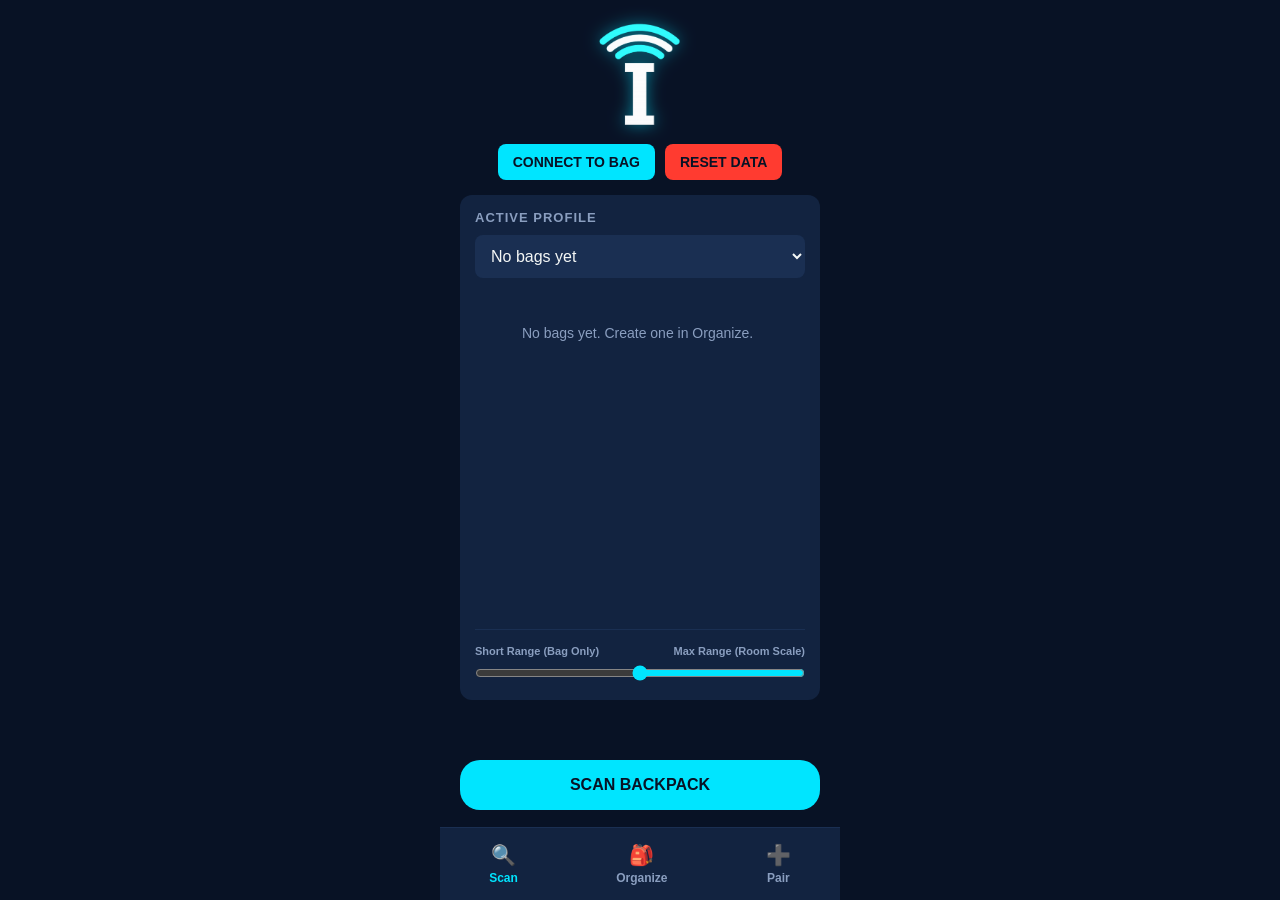
==== device/index.html @ e0ea5c0e "put to inventori.com/device" ====
<!DOCTYPE html>
<html lang="en">

<head>
    <meta charset="UTF-8">
    <meta name="viewport" content="width=device-width, initial-scale=1.0, user-scalable=no">
    <title>Inventori Smart Bag</title>
    <style>
        :root {
            --bg-color: #081225;
            --card-bg: #122340;
            --primary: #00E5FF;
            --text-main: #F4F7F6;
            --text-muted: #8A9EBF;
            --success: #34C759;
            --danger: #FF3B30;
            --surface: #1A2F52;
        }

        ::-webkit-scrollbar {
            width: 4px;
        }

        ::-webkit-scrollbar-track {
            background: transparent;
        }

        ::-webkit-scrollbar-thumb {
            background: rgba(0, 229, 255, 0.3);
            border-radius: 10px;
        }

        ::-webkit-scrollbar-thumb:hover {
            background: rgba(0, 229, 255, 0.8);
        }

        * {
            box-sizing: border-box;
            margin: 0;
            padding: 0;
            font-family: -apple-system, sans-serif;
            -webkit-tap-highlight-color: transparent;
        }

        body {
            background-color: var(--bg-color);
            color: var(--text-main);
            display: flex;
            flex-direction: column;
            align-items: center;
            height: 100vh;
            height: 100dvh;
            overflow: hidden;
        }

        .app-container {
            width: 100%;
            max-width: 400px;
            padding: 20px;
            height: calc(100vh - 70px);
            height: calc(100dvh - 70px);
            overflow: hidden;
            display: flex;
            flex-direction: column;
        }

        .view {
            display: none;
            flex-direction: column;
            gap: 20px;
            height: 100%;
            flex-grow: 1;
            overflow: hidden;
        }

        .view.active {
            display: flex;
        }

        .header {
            text-align: center;
            margin-bottom: 10px;
            flex-shrink: 0;
        }

        .section-title {
            font-size: 13px;
            text-transform: uppercase;
            letter-spacing: 1px;
            color: var(--text-muted);
            margin-bottom: 10px;
            font-weight: 700;
            flex-shrink: 0;
        }

        .card {
            background-color: var(--card-bg);
            border-radius: 12px;
            padding: 15px;
            display: flex;
            flex-direction: column;
        }

        .btn-primary {
            background-color: var(--primary);
            color: var(--bg-color);
            border: none;
            border-radius: 20px;
            padding: 16px;
            font-size: 16px;
            font-weight: 700;
            cursor: pointer;
            text-transform: uppercase;
            width: 100%;
            transition: 0.2s;
            flex-shrink: 0;
        }

        .btn-primary:active {
            transform: scale(0.97);
        }

        .btn-primary:disabled {
            opacity: 0.5;
            cursor: not-allowed;
        }

        select,
        input[type="text"] {
            width: 100%;
            padding: 12px;
            border-radius: 8px;
            border: none;
            background-color: var(--surface);
            color: var(--text-main);
            font-size: 16px;
            margin-bottom: 10px;
            outline: none;
            flex-shrink: 0;
        }

        /* ORGANIZE SPLIT-VIEW */
        .split-layout {
            display: flex;
            gap: 15px;
            height: 100%;
            align-items: stretch;
            overflow: hidden;
            padding-bottom: 10px;
        }

        .library-col {
            flex: 1;
            display: flex;
            flex-direction: column;
            border-right: 2px solid var(--surface);
            padding-right: 10px;
            overflow-y: auto;
            overflow-x: hidden;
        }

        .master-item {
            background-color: var(--surface);
            padding: 10px 12px;
            border-radius: 8px;
            margin-bottom: 8px;
            cursor: grab;
            font-size: 14px;
            font-weight: 600;
            border: 1px solid transparent;
            user-select: none;
            display: flex;
            justify-content: space-between;
            align-items: center;
            flex-shrink: 0;
            transition: border-color 0.15s, background-color 0.15s;
        }

        .master-item.dragging {
            opacity: 0.5;
            border-color: var(--primary);
        }

        .master-item:active {
            cursor: grabbing;
        }

        .master-item-name {
            flex: 1;
            min-width: 0;
            overflow: hidden;
            text-overflow: ellipsis;
            white-space: nowrap;
        }

        .item-actions {
            display: flex;
            gap: 2px;
            flex-shrink: 0;
            margin-left: 6px;
        }

        .action-btn {
            cursor: pointer;
            opacity: 0.4;
            font-size: 13px;
            padding: 4px;
            transition: 0.2s;
            border: none;
            background: none;
            line-height: 1;
        }

        .action-btn:hover,
        .action-btn:active {
            opacity: 1;
        }

        .inline-rename {
            background: var(--bg-color);
            border: 1px solid var(--primary);
            border-radius: 4px;
            color: var(--text-main);
            font-size: 14px;
            font-weight: 600;
            padding: 2px 6px;
            width: 100%;
            outline: none;
            font-family: inherit;
        }

        .bins-col {
            flex: 1.2;
            display: flex;
            flex-direction: column;
            gap: 15px;
            overflow-y: auto;
            overflow-x: hidden;
            padding-left: 5px;
        }

        .profile-bin {
            background-color: var(--card-bg);
            border-radius: 10px;
            padding: 10px;
            min-height: 60px;
            border: 2px dashed var(--text-muted);
            transition: 0.2s;
            display: flex;
            flex-wrap: wrap;
            align-content: flex-start;
            gap: 6px;
            flex-shrink: 0;
        }

        .profile-bin.drag-over {
            background-color: rgba(0, 229, 255, 0.1);
            border-color: var(--primary);
        }

        .bin-tag {
            background-color: var(--primary);
            color: var(--bg-color);
            padding: 6px 10px;
            border-radius: 16px;
            font-size: 12px;
            font-weight: 700;
            display: inline-flex;
            align-items: center;
            gap: 6px;
            height: fit-content;
        }

        .remove-btn {
            cursor: pointer;
            font-weight: 900;
            opacity: 0.6;
            padding: 0 4px;
        }

        .remove-btn:hover,
        .remove-btn:active {
            opacity: 1;
        }

        .bag-header {
            display: flex;
            justify-content: space-between;
            align-items: center;
            margin-bottom: 6px;
        }

        .bag-header .section-title {
            margin-bottom: 0;
        }

        .delete-bag-btn {
            cursor: pointer;
            opacity: 0.35;
            font-size: 12px;
            padding: 2px 6px;
            transition: 0.2s;
            border: none;
            background: none;
            color: var(--text-muted);
        }

        .delete-bag-btn:hover,
        .delete-bag-btn:active {
            opacity: 1;
            color: var(--danger);
        }

        .add-bag-form {
            display: flex;
            gap: 8px;
            margin-bottom: 10px;
            flex-shrink: 0;
        }

        .add-bag-form input {
            margin-bottom: 0;
            flex-grow: 1;
            padding: 10px;
            font-size: 14px;
        }

        .add-bag-btn {
            background-color: var(--primary);
            color: var(--bg-color);
            border: none;
            border-radius: 8px;
            font-size: 24px;
            font-weight: bold;
            cursor: pointer;
            transition: 0.2s;
            width: 45px;
            display: flex;
            align-items: center;
            justify-content: center;
            flex-shrink: 0;
        }

        .add-bag-btn:active {
            transform: scale(0.95);
            opacity: 0.8;
        }

        /* SCAN LIST */
        .item-row {
            background-color: var(--surface);
            border-radius: 8px;
            padding: 12px;
            margin-bottom: 8px;
            display: flex;
            justify-content: space-between;
            align-items: center;
            font-weight: 600;
            flex-shrink: 0;
        }

        .status-dot {
            width: 12px;
            height: 12px;
            border-radius: 50%;
            background-color: var(--text-muted);
            transition: background-color 0.3s, box-shadow 0.3s;
        }

        .status-dot.found {
            background-color: var(--success);
            box-shadow: 0 0 8px var(--success);
        }

        .status-dot.missing {
            background-color: var(--danger);
            box-shadow: 0 0 8px var(--danger);
        }

        /* RADAR ANIMATION */
        .radar-box {
            height: 150px;
            display: flex;
            justify-content: center;
            align-items: center;
            flex-direction: column;
            gap: 10px;
            flex-shrink: 0;
        }

        .pulse-ring {
            width: 50px;
            height: 50px;
            border-radius: 50%;
            background-color: var(--primary);
            animation: radar 1.5s ease-out infinite;
        }

        @keyframes radar {
            0% {
                transform: scale(0.5);
                opacity: 1;
            }

            100% {
                transform: scale(3);
                opacity: 0;
            }
        }

        /* BOTTOM NAV */
        .bottom-nav {
            position: fixed;
            bottom: 0;
            width: 100%;
            max-width: 400px;
            background-color: var(--card-bg);
            display: flex;
            justify-content: space-around;
            padding: 15px 0;
            padding-bottom: max(15px, env(safe-area-inset-bottom));
            border-top: 1px solid var(--surface);
            z-index: 10;
        }

        .nav-item {
            color: var(--text-muted);
            font-size: 12px;
            text-align: center;
            cursor: pointer;
            font-weight: 600;
            display: flex;
            flex-direction: column;
            gap: 4px;
            align-items: center;
            justify-content: center;
            transition: color 0.15s;
        }

        .nav-item.active {
            color: var(--primary);
        }

        .nav-icon {
            font-size: 20px;
        }

        /* TOAST & MODALS */
        .toast {
            position: fixed;
            top: 20px;
            left: 50%;
            transform: translateX(-50%) translateY(-100px);
            background-color: var(--card-bg);
            border: 1px solid var(--primary);
            color: var(--text-main);
            padding: 12px 20px;
            border-radius: 10px;
            font-size: 14px;
            font-weight: 600;
            z-index: 100;
            transition: transform 0.3s ease;
            pointer-events: none;
            max-width: 350px;
            text-align: center;
        }

        .toast.visible {
            transform: translateX(-50%) translateY(0);
        }

        .toast.error {
            border-color: var(--danger);
        }

        .confirm-overlay {
            display: none;
            position: fixed;
            inset: 0;
            background: rgba(0, 0, 0, 0.6);
            z-index: 50;
            justify-content: center;
            align-items: center;
        }

        .confirm-overlay.active {
            display: flex;
        }

        .confirm-box {
            background: var(--card-bg);
            border-radius: 14px;
            padding: 24px;
            max-width: 300px;
            width: 90%;
            text-align: center;
        }

        .confirm-box p {
            margin-bottom: 20px;
            font-size: 15px;
            line-height: 1.4;
        }

        .confirm-btns {
            display: flex;
            gap: 10px;
        }

        .confirm-btns button {
            flex: 1;
            padding: 12px;
            border-radius: 10px;
            border: none;
            font-weight: 700;
            font-size: 14px;
            cursor: pointer;
            transition: 0.15s;
        }

        .confirm-btns button:active {
            transform: scale(0.96);
        }

        .btn-cancel {
            background: var(--surface);
            color: var(--text-main);
        }

        .btn-confirm-danger {
            background: var(--danger);
            color: white;
        }

        .empty-state {
            color: var(--text-muted);
            text-align: center;
            padding: 20px 10px;
            font-size: 14px;
            line-height: 1.5;
        }

        .touch-ghost {
            position: fixed;
            z-index: 999;
            pointer-events: none;
            background-color: var(--primary);
            color: var(--bg-color);
            padding: 8px 14px;
            border-radius: 20px;
            font-size: 13px;
            font-weight: 700;
            box-shadow: 0 4px 20px rgba(0, 229, 255, 0.4);
            white-space: nowrap;
        }
    </style>
</head>

<body>

    <div class="toast" id="toast"></div>

    <div class="confirm-overlay" id="confirm-overlay">
        <div class="confirm-box">
            <p id="confirm-message"></p>
            <div class="confirm-btns">
                <button class="btn-cancel" onclick="closeConfirm()">Cancel</button>
                <button class="btn-confirm-danger" id="confirm-action-btn">Delete</button>
            </div>
        </div>
    </div>

    <div class="app-container">

        <div class="header" style="margin-bottom: 15px;">
            <img src="../logo2.png" alt="Inventori Logo"
                style="height: 110px; width: auto; mix-blend-mode: screen; filter: drop-shadow(0 0 8px rgba(0, 229, 255, 0.5));">

            <div style="margin-top: 10px; display: flex; gap: 10px; justify-content: center;">
                <button id="ble-connect-btn" class="btn-primary"
                    style="padding: 10px 15px; font-size: 14px; width: auto; border-radius: 8px;"
                    onclick="connectBluetooth()">
                    Connect to Bag
                </button>
                <button class="btn-primary"
                    style="padding: 10px 15px; font-size: 14px; width: auto; border-radius: 8px; background-color: var(--danger);"
                    onclick="resetAllData()">
                    Reset Data
                </button>
            </div>
        </div>

        <div id="view-scan" class="view active">
            <div class="card" style="flex-grow: 1; overflow: hidden; display: flex; flex-direction: column;">
                <div class="section-title">Active Profile</div>
                <select id="profile-selector" onchange="renderScanList()"></select>
                <div id="scan-list" style="margin-top: 15px; overflow-y: auto; padding-right: 5px; flex-grow: 1;"></div>

                <div style="margin-top: auto; padding-top: 15px; border-top: 1px solid var(--surface);">
                    <div
                        style="display: flex; justify-content: space-between; font-size: 11px; font-weight: bold; color: var(--text-muted); margin-bottom: 8px;">
                        <span>Short Range (Bag Only)</span>
                        <span>Max Range (Room Scale)</span>
                    </div>
                    <input type="range" id="scan-range-slider" min="190" max="200" value="195" dir="rtl"
                        style="width: 100%; accent-color: var(--primary);">
                </div>
            </div>
            <div id="scan-result" style="text-align: center; font-weight: bold; height: 20px; flex-shrink: 0;"></div>
            <button class="btn-primary" id="scan-btn" onclick="triggerScan()">Scan Backpack</button>
        </div>

        <div id="view-organize" class="view">
            <div class="split-layout">
                <div class="library-col">
                    <div class="section-title">All Items</div>
                    <div id="master-library"></div>
                    <div id="library-empty" class="empty-state" style="display:none;">
                        Pair a tag first via the ➕ tab.
                    </div>
                </div>

                <div class="bins-col">
                    <div class="add-bag-form">
                        <input type="text" id="new-bag-input" placeholder="New Bag Name..."
                            onkeydown="handleBagEnter(event)">
                        <button class="add-bag-btn" onclick="createNewBag()">+</button>
                    </div>
                    <div id="dynamic-bins-container" style="display:flex; flex-direction:column; gap: 15px;"></div>
                    <div id="bins-empty" class="empty-state" style="display:none;">
                        Create a bag above to get started.
                    </div>
                </div>
            </div>
        </div>

        <div id="view-pair" class="view">
            <div class="card" style="overflow: hidden;">
                <div class="section-title">Pair New Tag</div>

                <div style="margin-bottom: 20px; padding-bottom: 15px; border-bottom: 1px solid var(--surface);">
                    <div
                        style="display: flex; justify-content: space-between; font-size: 11px; font-weight: bold; color: var(--text-muted); margin-bottom: 8px;">
                        <span>Strict (Must Touch)</span>
                        <span>Loose (Few Inches)</span>
                    </div>
                    <input type="range" id="pair-range-slider" min="211" max="222" value="216" dir="rtl"
                        style="width: 100%; accent-color: var(--success);">
                </div>

                <div id="pairing-idle" style="text-align: center;">
                    <button class="btn-primary" onclick="startPairing()">Listen for Tag</button>
                </div>

                <div id="pairing-active" class="radar-box" style="display: none;">
                    <div class="pulse-ring"></div>
                    <p style="color: var(--primary); font-weight: 600; margin-top: 20px;">Scanning for hardware...</p>
                </div>

                <div id="pairing-success" style="display: none;">
                    <p id="pairing-status-title" style="color: var(--success); font-weight: bold; margin-bottom: 10px;">
                        New Tag Found!</p>
                    <p style="font-family: monospace; color: var(--text-muted); margin-bottom: 15px;">ID: <span
                            id="new-tag-id"></span></p>
                    <input type="text" id="new-tag-name" placeholder="Name (e.g., Caliper, Folder)"
                        onkeydown="handlePairEnter(event)">
                    <button class="btn-primary" onclick="saveNewTag()">Save to Library</button>
                </div>
            </div>
        </div>

    </div>

    <div class="bottom-nav">
        <div class="nav-item active" onclick="switchView('scan', this)"><span
                class="nav-icon">🔍</span><span>Scan</span></div>
        <div class="nav-item" onclick="switchView('organize', this)"><span
                class="nav-icon">🎒</span><span>Organize</span></div>
        <div class="nav-item" onclick="switchView('pair', this)"><span class="nav-icon">➕</span><span>Pair</span></div>
    </div>

    <script>
        // ==================== WEB BLUETOOTH API ====================
        const SERVICE_UUID = "4fafc201-1fb5-459e-8fcc-c5c9c331914b";
        const CHARACTERISTIC_UUID = "beb5483e-36e1-4688-b7f5-ea07361b26a8";
        let bleDevice = null;
        let bleChar = null;

        // Scan State & Smoothing Variables
        let isScanningBag = false;
        let itemsFoundThisScan = new Set();
        let tagHistory = {};
        const HISTORY_LENGTH = 3;

        async function connectBluetooth() {
            try {
                bleDevice = await navigator.bluetooth.requestDevice({
                    filters: [{ name: 'Inventori' }],
                    optionalServices: [SERVICE_UUID]
                });

                const server = await bleDevice.gatt.connect();
                const service = await server.getPrimaryService(SERVICE_UUID);
                bleChar = await service.getCharacteristic(CHARACTERISTIC_UUID);

                await bleChar.startNotifications();
                bleChar.addEventListener('characteristicvaluechanged', handleIncomingTag);
                bleDevice.addEventListener('gattserverdisconnected', onBleDisconnected);

                const btn = document.getElementById('ble-connect-btn');
                btn.innerText = "🔵 Bag Connected";
                btn.style.backgroundColor = "var(--success)";
                showToast("Connected to Inventori Hardware!");

            } catch (error) {
                console.error("Bluetooth Error:", error);
                showToast("Bluetooth connection failed.", true);
            }
        }

        function onBleDisconnected() {
            bleChar = null;
            bleDevice = null;
            const btn = document.getElementById('ble-connect-btn');
            btn.innerText = "Connect to Bag";
            btn.style.backgroundColor = "";
            showToast("Bag disconnected.", true);
        }

        // INTELLIGENT PARSER WITH SMOOTHING
        function handleIncomingTag(event) {
            const value = new TextDecoder().decode(event.target.value);
            const parts = value.trim().split(':');
            if (parts.length !== 2) return;

            const cleanID = parts[0];
            const rawRssi = parseInt(parts[1]);

            // --- SMOOTHING ALGORITHM ---
            if (!tagHistory[cleanID]) {
                tagHistory[cleanID] = [];
            }

            tagHistory[cleanID].push(rawRssi);

            if (tagHistory[cleanID].length > HISTORY_LENGTH) {
                tagHistory[cleanID].shift();
            }

            const sum = tagHistory[cleanID].reduce((a, b) => a + b, 0);
            const avgRssi = sum / tagHistory[cleanID].length;

            // --- 1. PAIRING TAB LOGIC ---
            if (document.getElementById('view-pair').classList.contains('active')) {
                const pairThreshold = parseInt(document.getElementById('pair-range-slider').value);

                // Check against the smoothed average instead of raw RSSI
                if (avgRssi >= pairThreshold) {
                    document.getElementById('pairing-active').style.display = 'none';
                    document.getElementById('pairing-success').style.display = 'block';

                    const titleEl = document.getElementById('pairing-status-title');
                    const nameInput = document.getElementById('new-tag-name');
                    document.getElementById('new-tag-id').innerText = cleanID;

                    if (masterItems[cleanID]) {
                        titleEl.innerText = "Tag Already Paired!";
                        titleEl.style.color = "var(--primary)";
                        nameInput.value = masterItems[cleanID].name;
                        showToast("Tag detected. You can rename it.");
                    } else {
                        titleEl.innerText = "New Tag Found!";
                        titleEl.style.color = "var(--success)";
                        nameInput.value = '';
                    }
                    nameInput.focus();
                }
            }

            // --- 2. BAG SCANNING TAB LOGIC ---
            if (isScanningBag) {
                const scanThreshold = parseInt(document.getElementById('scan-range-slider').value);

                // Check against the smoothed average
                if (avgRssi >= scanThreshold) {
                    itemsFoundThisScan.add(cleanID);

                    const dot = document.getElementById(`status-${cleanID}`);
                    if (dot && !dot.classList.contains('found')) {
                        dot.classList.add('found');
                        if (navigator.vibrate) navigator.vibrate(10);
                    }
                }
            }
        }

        // ==================== LIVE BAG SCAN ====================
        function renderScanList() {
            const activeProfileId = document.getElementById('profile-selector').value;
            const container = document.getElementById('scan-list');
            document.getElementById('scan-result').innerText = '';

            if (!activeProfileId || !profiles[activeProfileId]) {
                container.innerHTML = `<p class="empty-state">No bags yet. Create one in Organize.</p>`;
                return;
            }

            const activeItems = profiles[activeProfileId].items;
            container.innerHTML = '';

            if (activeItems.length === 0) {
                container.innerHTML = `<p class="empty-state">No items assigned to this bag.</p>`;
                return;
            }
            activeItems.forEach(id => {
                if (!masterItems[id]) return;
                container.innerHTML += `<div class="item-row"><span>${masterItems[id].name}</span><div class="status-dot" id="status-${id}"></div></div>`;
            });
        }

        function triggerScan() {
            if (!bleChar) {
                showToast("Please Connect to Bag first!", true);
                return;
            }

            const activeProfileId = document.getElementById('profile-selector').value;
            if (!activeProfileId || !profiles[activeProfileId]) return;

            const activeItems = profiles[activeProfileId].items;
            const btn = document.getElementById('scan-btn');
            const resultText = document.getElementById('scan-result');

            if (activeItems.length === 0) return;

            isScanningBag = true;
            itemsFoundThisScan.clear();

            btn.innerText = "Scanning Bag...";
            btn.disabled = true;
            document.querySelectorAll('.status-dot').forEach(el => el.className = 'status-dot');

            resultText.innerText = "Listening for tags...";
            resultText.style.color = "var(--primary)";

            // Stop reading after 4 seconds and calculate results
            setTimeout(() => {
                isScanningBag = false;
                btn.innerText = "Scan Backpack";
                btn.disabled = false;

                let missingCount = 0;
                activeItems.forEach(id => {
                    const dot = document.getElementById(`status-${id}`);
                    if (!dot) return;

                    if (!itemsFoundThisScan.has(id)) {
                        dot.classList.add('missing');
                        missingCount++;
                    }
                });

                if (missingCount > 0) {
                    resultText.innerText = `${missingCount} Item(s) Missing!`;
                    resultText.style.color = 'var(--danger)';
                    showToast("Missing items detected!", true);
                } else {
                    resultText.innerText = `All Items Present`;
                    resultText.style.color = 'var(--success)';
                    showToast("Bag is packed and ready!");
                }
            }, 4000);
        }

        // ==================== PERSISTENCE ====================
        const STORAGE_KEY = 'inventori_data';

        function loadData() {
            try {
                const raw = localStorage.getItem(STORAGE_KEY);
                if (raw) return JSON.parse(raw);
            } catch (e) {
                console.warn('Failed to load saved data');
            }
            return null;
        }

        function saveData() {
            try {
                localStorage.setItem(STORAGE_KEY, JSON.stringify({
                    masterItems,
                    profiles,
                    version: 1
                }));
            } catch (e) { }
        }

        function resetAllData() {
            showConfirm("WARNING: This will wipe all tags and bags from memory. Are you sure?", () => {
                localStorage.removeItem(STORAGE_KEY);
                masterItems = {};
                profiles = {};
                saveData();
                renderOrganizer();
                renderDropdown();
                renderScanList();
                showToast("All data wiped. Fresh start!");
            }, "Wipe Data");
        }

        // ==================== DATA STATE ====================
        const saved = loadData();
        let masterItems = saved ? saved.masterItems : {};
        let profiles = saved ? saved.profiles : {};

        for (const profile of Object.values(profiles)) {
            profile.items = profile.items.filter(id => masterItems[id]);
        }

        // ==================== TOAST & CONFIRM ====================
        let toastTimer = null;
        function showToast(msg, isError = false) {
            const el = document.getElementById('toast');
            el.textContent = msg;
            el.className = 'toast' + (isError ? ' error' : '');
            void el.offsetWidth;
            el.classList.add('visible');
            clearTimeout(toastTimer);
            toastTimer = setTimeout(() => el.classList.remove('visible'), 2500);
        }

        function showConfirm(message, onConfirm, btnLabel = 'Delete') {
            document.getElementById('confirm-message').textContent = message;
            document.getElementById('confirm-action-btn').textContent = btnLabel;
            document.getElementById('confirm-action-btn').onclick = () => {
                closeConfirm();
                onConfirm();
            };
            document.getElementById('confirm-overlay').classList.add('active');
        }

        function closeConfirm() {
            document.getElementById('confirm-overlay').classList.remove('active');
        }

        // ==================== UI HANDLERS ====================
        function handleBagEnter(event) {
            if (event.key === 'Enter') { event.preventDefault(); createNewBag(); }
        }

        function handlePairEnter(event) {
            if (event.key === 'Enter') { event.preventDefault(); saveNewTag(); }
        }

        function createNewBag() {
            const inputField = document.getElementById('new-bag-input');
            const bagName = inputField.value.trim();
            if (bagName === '') return;
            const safeId = bagName.toLowerCase().replace(/[^a-z0-9]/g, '') + '_' + Math.floor(Math.random() * 10000);
            profiles[safeId] = { name: bagName, items: [] };
            inputField.value = '';
            saveData();
            renderOrganizer();
            renderDropdown();
            renderScanList();
        }

        function deleteProfile(profileId) {
            const name = profiles[profileId].name;
            showConfirm(`Delete "${name}" and all its assignments?`, () => {
                delete profiles[profileId];
                saveData();
                renderOrganizer();
                renderDropdown();
                renderScanList();
            });
        }

        function isDuplicateName(newName, excludeId = null) {
            const checkName = newName.trim().toLowerCase();
            for (const [id, item] of Object.entries(masterItems)) {
                if (id !== excludeId && item.name.toLowerCase() === checkName) return true;
            }
            return false;
        }

        function startRename(id) {
            const nameSpan = document.getElementById('name-' + id);
            const currentName = masterItems[id].name;
            const input = document.createElement('input');
            input.type = 'text';
            input.className = 'inline-rename';
            input.value = currentName;
            nameSpan.replaceWith(input);
            input.focus();
            input.select();

            function commitRename() {
                const newName = input.value.trim();
                if (newName === '' || newName === currentName) {
                    renderOrganizer();
                    return;
                }
                if (isDuplicateName(newName, id)) {
                    showToast(`Item "${newName}" already exists.`, true);
                    renderOrganizer();
                    return;
                }
                masterItems[id].name = newName;
                saveData();
                renderOrganizer();
                if (document.getElementById('view-scan').classList.contains('active')) renderScanList();
            }
            input.addEventListener('blur', commitRename);
            input.addEventListener('keydown', (e) => {
                if (e.key === 'Enter') { e.preventDefault(); input.blur(); }
                if (e.key === 'Escape') { renderOrganizer(); }
            });
        }

        function deleteItem(id) {
            const name = masterItems[id].name;
            showConfirm(`Delete "${name}" from your library? It will be removed from all bags.`, () => {
                delete masterItems[id];
                for (const profile of Object.values(profiles)) {
                    profile.items = profile.items.filter(i => i !== id);
                }
                saveData();
                renderOrganizer();
                renderDropdown();
                renderScanList();
            });
        }

        function switchView(viewName, navElement) {
            const leavingPair = document.getElementById('view-pair').classList.contains('active');
            document.querySelectorAll('.view').forEach(el => el.classList.remove('active'));
            document.querySelectorAll('.nav-item').forEach(el => el.classList.remove('active'));
            document.getElementById('view-' + viewName).classList.add('active');
            navElement.classList.add('active');
            if (viewName === 'organize') renderOrganizer();
            if (viewName === 'scan') { renderDropdown(); renderScanList(); }
            if (leavingPair && viewName !== 'pair') {
                document.getElementById('pairing-idle').style.display = 'block';
                document.getElementById('pairing-active').style.display = 'none';
                document.getElementById('pairing-success').style.display = 'none';
            }
        }

        function renderDropdown() {
            const selector = document.getElementById('profile-selector');
            const currentValue = selector.value;
            selector.innerHTML = '';
            const profileKeys = Object.keys(profiles);
            if (profileKeys.length === 0) {
                selector.innerHTML = '<option value="">No bags yet</option>';
                return;
            }
            for (const [id, profile] of Object.entries(profiles)) {
                selector.innerHTML += `<option value="${id}">${profile.name}</option>`;
            }
            if (profiles[currentValue]) selector.value = currentValue;
        }

        function renderOrganizer() {
            const libraryContainer = document.getElementById('master-library');
            const emptyLib = document.getElementById('library-empty');
            libraryContainer.innerHTML = '';
            const itemKeys = Object.keys(masterItems);
            emptyLib.style.display = itemKeys.length === 0 ? 'block' : 'none';

            for (const [id, item] of Object.entries(masterItems)) {
                const el = document.createElement('div');
                el.className = 'master-item';
                el.draggable = true;
                el.dataset.tagId = id;
                el.addEventListener('dragstart', (e) => {
                    e.dataTransfer.setData('text/plain', id);
                    el.classList.add('dragging');
                });
                el.addEventListener('dragend', () => el.classList.remove('dragging'));
                el.innerHTML = `
                    <span class="master-item-name" id="name-${id}">${item.name}</span>
                    <span class="item-actions">
                        <button class="action-btn" onclick="startRename('${id}')" title="Rename">✏️</button>
                        <button class="action-btn delete-item-btn" onclick="deleteItem('${id}')" title="Delete">🗑</button>
                    </span>
                `;
                setupTouchDrag(el, id);
                libraryContainer.appendChild(el);
            }

            const binsContainer = document.getElementById('dynamic-bins-container');
            const emptyBins = document.getElementById('bins-empty');
            binsContainer.innerHTML = '';
            const profileKeys = Object.keys(profiles);
            emptyBins.style.display = profileKeys.length === 0 ? 'block' : 'none';

            for (const [profileId, profile] of Object.entries(profiles)) {
                let binContent = '';
                profile.items.forEach(id => {
                    const itemName = masterItems[id] ? masterItems[id].name : 'Unknown';
                    binContent += `<div class="bin-tag">${itemName}<span class="remove-btn" onclick="removeFromProfile('${profileId}', '${id}')">×</span></div>`;
                });
                const binDiv = document.createElement('div');
                binDiv.innerHTML = `
                    <div class="bag-header">
                        <div class="section-title">${profile.name}</div>
                        <button class="delete-bag-btn" onclick="deleteProfile('${profileId}')" title="Delete Bag">🗑 Delete</button>
                    </div>
                    <div class="profile-bin" id="bin-${profileId}" data-profile-id="${profileId}">
                        ${binContent}
                    </div>
                `;
                binsContainer.appendChild(binDiv);

                const bin = binDiv.querySelector('.profile-bin');
                bin.addEventListener('dragover', (e) => { e.preventDefault(); bin.classList.add('drag-over'); });
                bin.addEventListener('dragleave', () => bin.classList.remove('drag-over'));
                bin.addEventListener('drop', (e) => {
                    e.preventDefault();
                    bin.classList.remove('drag-over');
                    const tagId = e.dataTransfer.getData('text/plain');
                    if (tagId && !profiles[profileId].items.includes(tagId) && masterItems[tagId]) {
                        profiles[profileId].items.push(tagId);
                        saveData();
                        renderOrganizer();
                    }
                });
            }
        }

        function removeFromProfile(profileId, tagId) {
            profiles[profileId].items = profiles[profileId].items.filter(id => id !== tagId);
            saveData();
            renderOrganizer();
        }

        let touchGhost = null;
        let touchDragId = null;
        function setupTouchDrag(el, tagId) {
            let longPressTimer = null, isDragging = false, startX, startY;
            el.addEventListener('touchstart', (e) => {
                startX = e.touches[0].clientX; startY = e.touches[0].clientY;
                longPressTimer = setTimeout(() => {
                    isDragging = true; touchDragId = tagId; el.classList.add('dragging');
                    touchGhost = document.createElement('div');
                    touchGhost.className = 'touch-ghost'; touchGhost.textContent = masterItems[tagId].name;
                    document.body.appendChild(touchGhost);
                    positionGhost(e.touches[0]);
                    if (navigator.vibrate) navigator.vibrate(30);
                }, 300);
            }, { passive: true });
            el.addEventListener('touchmove', (e) => {
                if (!isDragging && longPressTimer) {
                    if (Math.abs(e.touches[0].clientX - startX) > 10 || Math.abs(e.touches[0].clientY - startY) > 10) {
                        clearTimeout(longPressTimer); longPressTimer = null;
                    }
                    return;
                }
                if (!isDragging) return;
                e.preventDefault();
                positionGhost(e.touches[0]); highlightBinUnderTouch(e.touches[0]);
            }, { passive: false });
            el.addEventListener('touchend', (e) => {
                clearTimeout(longPressTimer); longPressTimer = null;
                if (!isDragging) return;
                const bin = getBinUnderTouch(e.changedTouches[0]);
                if (bin && touchDragId) {
                    const profileId = bin.dataset.profileId;
                    if (!profiles[profileId].items.includes(touchDragId) && masterItems[touchDragId]) {
                        profiles[profileId].items.push(touchDragId); saveData();
                    }
                }
                cleanupTouchDrag(); isDragging = false; renderOrganizer();
            });
            el.addEventListener('touchcancel', () => { clearTimeout(longPressTimer); cleanupTouchDrag(); isDragging = false; });
        }
        function positionGhost(touch) { if (touchGhost) { touchGhost.style.left = (touch.clientX - 40) + 'px'; touchGhost.style.top = (touch.clientY - 40) + 'px'; } }
        function highlightBinUnderTouch(touch) {
            document.querySelectorAll('.profile-bin').forEach(b => b.classList.remove('drag-over'));
            const bin = getBinUnderTouch(touch); if (bin) bin.classList.add('drag-over');
        }
        function getBinUnderTouch(touch) {
            if (touchGhost) touchGhost.style.display = 'none';
            const el = document.elementFromPoint(touch.clientX, touch.clientY);
            if (touchGhost) touchGhost.style.display = '';
            return el ? el.closest('.profile-bin') : null;
        }
        function cleanupTouchDrag() {
            if (touchGhost) { touchGhost.remove(); touchGhost = null; }
            touchDragId = null;
            document.querySelectorAll('.master-item.dragging').forEach(el => el.classList.remove('dragging'));
            document.querySelectorAll('.profile-bin.drag-over').forEach(b => b.classList.remove('drag-over'));
        }

        // ==================== PAIRING & SAVING ====================
        function startPairing() {
            if (!bleChar) { showToast("Please Connect to Bag first!", true); return; }
            document.getElementById('pairing-idle').style.display = 'none';
            document.getElementById('pairing-active').style.display = 'flex';
        }

        function saveNewTag() {
            const id = document.getElementById('new-tag-id').innerText;
            const finalName = document.getElementById('new-tag-name').value.trim();

            if (!finalName) {
                showToast("Please enter a name for this item.", true);
                document.getElementById('new-tag-name').focus();
                return;
            }

            if (isDuplicateName(finalName, id)) {
                showToast(`Item "${finalName}" already exists.`, true);
                return;
            }

            masterItems[id] = { name: finalName };
            saveData();
            showToast(`"${finalName}" saved!`);
            document.getElementById('pairing-success').style.display = 'none';
            document.getElementById('pairing-idle').style.display = 'block';
            renderOrganizer();
        }

        // INIT
        renderDropdown();
        renderScanList();
        renderOrganizer();
    </script>
</body>

</html>
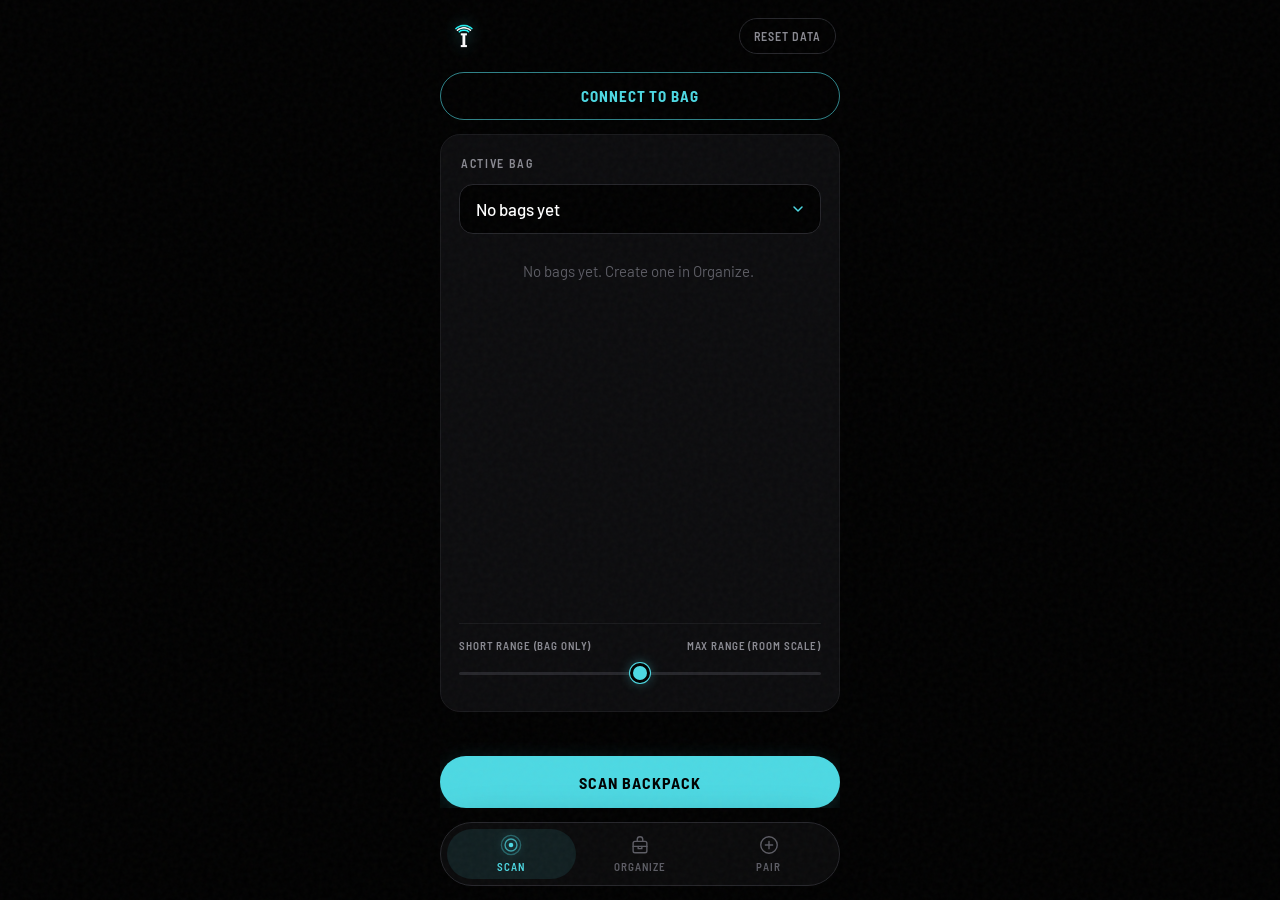
==== commit 72641b67: "Restyle device app: rounded black/cyan UI, Barlow fonts, SVG nav Visual-only facelift of the scanner" ====
--- a/device/index.html
+++ b/device/index.html
@@ -3,182 +3,534 @@
 
 <head>
     <meta charset="UTF-8">
-    <meta name="viewport" content="width=device-width, initial-scale=1.0, user-scalable=no">
+    <meta name="viewport" content="width=device-width, initial-scale=1.0, user-scalable=no, viewport-fit=cover">
+    <meta name="theme-color" content="#000000">
     <title>Inventori Smart Bag</title>
+    <link rel="preconnect" href="https://fonts.googleapis.com">
+    <link rel="preconnect" href="https://fonts.gstatic.com" crossorigin>
+    <link href="https://fonts.googleapis.com/css2?family=Barlow:wght@400;500;600&family=Barlow+Condensed:wght@600;700&family=Barlow+Semi+Condensed:wght@500;600;700&display=swap" rel="stylesheet">
     <style>
         :root {
-            --bg-color: #081225;
-            --card-bg: #122340;
-            --primary: #00E5FF;
-            --text-main: #F4F7F6;
-            --text-muted: #8A9EBF;
-            --success: #34C759;
-            --danger: #FF3B30;
-            --surface: #1A2F52;
-        }
-
-        ::-webkit-scrollbar {
-            width: 4px;
-        }
-
-        ::-webkit-scrollbar-track {
-            background: transparent;
-        }
-
-        ::-webkit-scrollbar-thumb {
-            background: rgba(0, 229, 255, 0.3);
-            border-radius: 10px;
-        }
-
-        ::-webkit-scrollbar-thumb:hover {
-            background: rgba(0, 229, 255, 0.8);
-        }
-
-        * {
+            color-scheme: dark;
+            --bg: #000000;
+            --bg-elev: #0c0c0e;
+            --surface: #131317;
+            --ink: #ffffff;
+            --ink-dim: #8a8a92;
+            --ink-faint: #5c5c64;
+            --cyan: #4dd9e3;
+            --cyan-bright: #5ee8f2;
+            --cyan-glow: rgba(77, 217, 227, 0.4);
+            --rule: #1a1a1d;
+            --rule-strong: #26262b;
+            --success: #3ddc84;
+            --danger: #ff4b4b;
+            /* The script reads --primary / --success / --danger by name. Keep them. */
+            --primary: var(--cyan);
+            --r-card: 20px;
+            --r-input: 14px;
+            --r-tile: 12px;
+            --r-pill: 999px;
+            --nav-h: 64px;
+            --nav-gap: 14px;
+            /* Barlow family (Google Fonts) so every device renders the same:
+               regular for names/prose, semi-condensed for uppercase UI text,
+               condensed for the few display-size moments. */
+            --font: 'Barlow', 'Segoe UI', system-ui, -apple-system, sans-serif;
+            --font-semi: 'Barlow Semi Condensed', 'Barlow', system-ui, sans-serif;
+            --font-cond: 'Barlow Condensed', 'Barlow', system-ui, sans-serif;
+        }
+
+        *,
+        *::before,
+        *::after {
             box-sizing: border-box;
             margin: 0;
             padding: 0;
-            font-family: -apple-system, sans-serif;
             -webkit-tap-highlight-color: transparent;
         }
 
+        ::-webkit-scrollbar {
+            width: 3px;
+        }
+
+        ::-webkit-scrollbar-track {
+            background: transparent;
+        }
+
+        ::-webkit-scrollbar-thumb {
+            background: rgba(77, 217, 227, 0.25);
+            border-radius: 2px;
+        }
+
+        ::-webkit-scrollbar-thumb:hover {
+            background: rgba(77, 217, 227, 0.7);
+        }
+
+        button:focus-visible,
+        select:focus-visible,
+        .nav-item:focus-visible {
+            outline: 2px solid var(--cyan);
+            outline-offset: 2px;
+        }
+
+        @media (prefers-reduced-motion: reduce) {
+
+            *,
+            *::before,
+            *::after {
+                animation-duration: 0.001ms !important;
+                animation-iteration-count: 1 !important;
+                transition-duration: 0.001ms !important;
+            }
+        }
+
+        html {
+            background: var(--bg);
+        }
+
         body {
-            background-color: var(--bg-color);
-            color: var(--text-main);
+            background: var(--bg);
+            color: var(--ink);
+            font-family: var(--font);
+            font-size: 16px;
+            line-height: 1.4;
+            -webkit-font-smoothing: antialiased;
             display: flex;
             flex-direction: column;
             align-items: center;
             height: 100vh;
             height: 100dvh;
             overflow: hidden;
+            overscroll-behavior: none;
+        }
+
+        /* Subtle film grain */
+        body::before {
+            content: '';
+            position: fixed;
+            inset: 0;
+            pointer-events: none;
+            z-index: 200;
+            opacity: 0.035;
+            background-image: url("data:image/svg+xml,%3Csvg viewBox='0 0 200 200' xmlns='http://www.w3.org/2000/svg'%3E%3Cfilter id='n'%3E%3CfeTurbulence type='fractalNoise' baseFrequency='0.9' numOctaves='3' stitchTiles='stitch'/%3E%3C/filter%3E%3Crect width='100%25' height='100%25' filter='url(%23n)'/%3E%3C/svg%3E");
         }
 
         .app-container {
             width: 100%;
-            max-width: 400px;
-            padding: 20px;
-            height: calc(100vh - 70px);
-            height: calc(100dvh - 70px);
+            max-width: 440px;
+            height: 100vh;
+            height: 100dvh;
+            padding: env(safe-area-inset-top, 0px) 20px calc(var(--nav-h) + var(--nav-gap) * 2 + env(safe-area-inset-bottom, 0px));
+            display: flex;
+            flex-direction: column;
             overflow: hidden;
-            display: flex;
-            flex-direction: column;
-        }
-
+        }
+
+        /* TOP BAR */
+        .topbar {
+            display: flex;
+            justify-content: space-between;
+            align-items: center;
+            padding: 16px 4px 6px;
+            flex-shrink: 0;
+        }
+
+        .logo-img {
+            width: 40px;
+            height: 40px;
+            object-fit: contain;
+            display: block;
+            mix-blend-mode: screen;
+            filter: drop-shadow(0 0 8px rgba(77, 217, 227, 0.4));
+        }
+
+        .conn-strip {
+            padding: 10px 0 4px;
+            flex-shrink: 0;
+        }
+
+        /* BUTTONS */
+        .btn {
+            font-family: var(--font-semi);
+            font-size: 16px;
+            font-weight: 700;
+            letter-spacing: 0.06em;
+            text-transform: uppercase;
+            border: 1px solid transparent;
+            border-radius: var(--r-pill);
+            padding: 0 22px;
+            height: 52px;
+            cursor: pointer;
+            display: inline-flex;
+            align-items: center;
+            justify-content: center;
+            gap: 8px;
+            white-space: nowrap;
+            transition: background-color 0.15s, box-shadow 0.15s, color 0.15s, border-color 0.15s, opacity 0.15s, transform 0.1s;
+        }
+
+        .btn-primary {
+            width: 100%;
+            background-color: var(--cyan);
+            color: #000;
+            flex-shrink: 0;
+            box-shadow: 0 6px 24px rgba(77, 217, 227, 0.18);
+        }
+
+        .btn-primary:hover {
+            background-color: var(--cyan-bright);
+            box-shadow: 0 6px 28px var(--cyan-glow);
+        }
+
+        .btn-primary:active {
+            transform: translateY(1px);
+        }
+
+        .btn-primary:disabled {
+            opacity: 0.45;
+            cursor: not-allowed;
+            box-shadow: none;
+            transform: none;
+        }
+
+        .btn-ghost {
+            background: transparent;
+            color: var(--ink-dim);
+            border-color: var(--rule-strong);
+        }
+
+        .btn-ghost:hover {
+            color: var(--ink);
+            border-color: var(--ink-faint);
+        }
+
+        .btn-reset {
+            height: 36px;
+            padding: 0 14px;
+            font-size: 12px;
+            font-weight: 600;
+            letter-spacing: 0.08em;
+        }
+
+        .btn-reset:hover,
+        .btn-reset:active {
+            color: var(--danger);
+            border-color: var(--danger);
+        }
+
+        /* Outlined while disconnected. The script paints it var(--success) when
+           the bag connects, so the [style*="success"] rule flips the text dark. */
+        #ble-connect-btn {
+            width: 100%;
+            height: 48px;
+            font-size: 15px;
+            background: transparent;
+            color: var(--cyan);
+            border-color: rgba(77, 217, 227, 0.6);
+        }
+
+        #ble-connect-btn:hover {
+            background-color: rgba(77, 217, 227, 0.08);
+            border-color: var(--cyan);
+            box-shadow: 0 0 18px rgba(77, 217, 227, 0.15);
+        }
+
+        #ble-connect-btn[style*="success"] {
+            color: #000;
+            border-color: var(--success);
+            box-shadow: 0 6px 24px rgba(61, 220, 132, 0.3);
+        }
+
+        /* VIEWS */
         .view {
             display: none;
             flex-direction: column;
-            gap: 20px;
-            height: 100%;
-            flex-grow: 1;
+            gap: 14px;
+            flex: 1;
+            min-height: 0;
             overflow: hidden;
+            padding-top: 10px;
         }
 
         .view.active {
             display: flex;
         }
 
-        .header {
-            text-align: center;
-            margin-bottom: 10px;
+        .card {
+            background-color: var(--bg-elev);
+            border: 1px solid var(--rule);
+            border-radius: var(--r-card);
+            padding: 20px 18px;
+            display: flex;
+            flex-direction: column;
+        }
+
+        .card-fill {
+            flex: 1;
+            min-height: 0;
+        }
+
+        .section-title {
+            font-family: var(--font-semi);
+            font-size: 12px;
+            font-weight: 600;
+            letter-spacing: 0.14em;
+            text-transform: uppercase;
+            color: var(--ink-dim);
+            margin-bottom: 12px;
+            padding-left: 2px;
             flex-shrink: 0;
         }
 
-        .section-title {
-            font-size: 13px;
-            text-transform: uppercase;
-            letter-spacing: 1px;
-            color: var(--text-muted);
-            margin-bottom: 10px;
-            font-weight: 700;
-            flex-shrink: 0;
-        }
-
-        .card {
-            background-color: var(--card-bg);
-            border-radius: 12px;
-            padding: 15px;
-            display: flex;
-            flex-direction: column;
-        }
-
-        .btn-primary {
-            background-color: var(--primary);
-            color: var(--bg-color);
-            border: none;
-            border-radius: 20px;
-            padding: 16px;
-            font-size: 16px;
-            font-weight: 700;
-            cursor: pointer;
-            text-transform: uppercase;
-            width: 100%;
-            transition: 0.2s;
-            flex-shrink: 0;
-        }
-
-        .btn-primary:active {
-            transform: scale(0.97);
-        }
-
-        .btn-primary:disabled {
-            opacity: 0.5;
-            cursor: not-allowed;
-        }
-
+        /* FORM CONTROLS */
         select,
         input[type="text"] {
             width: 100%;
-            padding: 12px;
-            border-radius: 8px;
-            border: none;
-            background-color: var(--surface);
-            color: var(--text-main);
-            font-size: 16px;
-            margin-bottom: 10px;
+            height: 50px;
+            padding: 0 16px;
+            background-color: var(--bg);
+            border: 1px solid var(--rule-strong);
+            border-radius: var(--r-input);
+            color: var(--ink);
+            font-family: var(--font);
+            font-size: 17px;
+            font-weight: 500;
             outline: none;
             flex-shrink: 0;
+            transition: border-color 0.15s, box-shadow 0.15s;
+        }
+
+        select {
+            -webkit-appearance: none;
+            appearance: none;
+            padding-right: 44px;
+            background-image: url("data:image/svg+xml,%3Csvg xmlns='http://www.w3.org/2000/svg' width='12' height='12' viewBox='0 0 12 12' fill='none' stroke='%234dd9e3' stroke-width='1.5' stroke-linecap='round' stroke-linejoin='round'%3E%3Cpath d='M2 4l4 4 4-4'/%3E%3C/svg%3E");
+            background-repeat: no-repeat;
+            background-position: right 16px center;
+            background-size: 12px;
+            cursor: pointer;
+        }
+
+        select option {
+            background: var(--bg-elev);
+            color: var(--ink);
+        }
+
+        input[type="text"]::placeholder {
+            color: var(--ink-faint);
+            font-weight: 400;
+        }
+
+        select:focus,
+        input[type="text"]:focus {
+            border-color: var(--cyan);
+            box-shadow: 0 0 0 4px rgba(77, 217, 227, 0.12);
+        }
+
+        /* RANGE SLIDERS */
+        .range-block {
+            margin-top: auto;
+            padding-top: 14px;
+            border-top: 1px solid var(--rule);
+            flex-shrink: 0;
+        }
+
+        .range-labels {
+            display: flex;
+            justify-content: space-between;
+            gap: 12px;
+            font-family: var(--font-semi);
+            font-size: 11px;
+            font-weight: 600;
+            letter-spacing: 0.08em;
+            text-transform: uppercase;
+            color: var(--ink-dim);
+            margin-bottom: 2px;
+        }
+
+        input[type="range"] {
+            -webkit-appearance: none;
+            appearance: none;
+            display: block;
+            width: 100%;
+            height: 36px;
+            margin: 0;
+            background: transparent;
+            cursor: pointer;
+        }
+
+        input[type="range"]:focus {
+            outline: none;
+        }
+
+        input[type="range"]::-webkit-slider-runnable-track {
+            height: 3px;
+            background: var(--rule-strong);
+            border-radius: 2px;
+        }
+
+        input[type="range"]::-webkit-slider-thumb {
+            -webkit-appearance: none;
+            width: 20px;
+            height: 20px;
+            margin-top: -8.5px;
+            border-radius: 50%;
+            background: var(--cyan);
+            border: 3px solid var(--bg);
+            box-shadow: 0 0 0 1px var(--cyan), 0 0 12px var(--cyan-glow);
+        }
+
+        input[type="range"]::-moz-range-track {
+            height: 3px;
+            background: var(--rule-strong);
+            border-radius: 2px;
+        }
+
+        input[type="range"]::-moz-range-thumb {
+            width: 14px;
+            height: 14px;
+            border-radius: 50%;
+            background: var(--cyan);
+            border: 3px solid var(--bg);
+            box-shadow: 0 0 0 1px var(--cyan), 0 0 12px var(--cyan-glow);
+        }
+
+        /* SCAN LIST */
+        #scan-list {
+            flex: 1;
+            min-height: 0;
+            overflow-y: auto;
+            margin-top: 4px;
+            padding-right: 4px;
+        }
+
+        .item-row {
+            display: flex;
+            justify-content: space-between;
+            align-items: center;
+            gap: 12px;
+            padding: 14px 4px;
+            border-bottom: 1px solid var(--rule);
+            font-family: var(--font);
+            font-size: 17px;
+            font-weight: 500;
+            flex-shrink: 0;
+        }
+
+        .item-row:last-child {
+            border-bottom: none;
+        }
+
+        .item-row span {
+            min-width: 0;
+            overflow-wrap: anywhere;
+            line-height: 1.25;
+        }
+
+        .status-dot {
+            width: 11px;
+            height: 11px;
+            border-radius: 50%;
+            flex-shrink: 0;
+            border: 1.5px solid var(--ink-faint);
+            background-color: transparent;
+            transition: background-color 0.3s, box-shadow 0.3s, border-color 0.3s;
+        }
+
+        .status-dot.found {
+            background-color: var(--success);
+            border-color: var(--success);
+            box-shadow: 0 0 10px var(--success);
+        }
+
+        .status-dot.missing {
+            background-color: var(--danger);
+            border-color: var(--danger);
+            box-shadow: 0 0 10px var(--danger);
+        }
+
+        /* While a scan is running (button disabled), undecided dots breathe cyan */
+        #view-scan:has(#scan-btn:disabled) .status-dot:not(.found):not(.missing) {
+            border-color: var(--cyan);
+            animation: breathe 1.2s ease-in-out infinite;
+        }
+
+        @keyframes breathe {
+
+            0%,
+            100% {
+                opacity: 0.5;
+                box-shadow: 0 0 0 0 rgba(77, 217, 227, 0);
+            }
+
+            50% {
+                opacity: 1;
+                box-shadow: 0 0 10px var(--cyan-glow);
+            }
+        }
+
+        #scan-result {
+            text-align: center;
+            font-family: var(--font-semi);
+            font-size: 13px;
+            font-weight: 600;
+            letter-spacing: 0.12em;
+            text-transform: uppercase;
+            min-height: 16px;
+            line-height: 16px;
+            flex-shrink: 0;
         }
 
         /* ORGANIZE SPLIT-VIEW */
         .split-layout {
             display: flex;
-            gap: 15px;
-            height: 100%;
+            gap: 12px;
+            flex: 1;
+            min-height: 0;
             align-items: stretch;
-            overflow: hidden;
-            padding-bottom: 10px;
         }
 
         .library-col {
-            flex: 1;
+            flex: 1.15;
+            min-width: 0;
             display: flex;
             flex-direction: column;
-            border-right: 2px solid var(--surface);
-            padding-right: 10px;
+            padding-right: 6px;
             overflow-y: auto;
             overflow-x: hidden;
         }
 
         .master-item {
-            background-color: var(--surface);
-            padding: 10px 12px;
-            border-radius: 8px;
-            margin-bottom: 8px;
-            cursor: grab;
-            font-size: 14px;
-            font-weight: 600;
-            border: 1px solid transparent;
-            user-select: none;
             display: flex;
             justify-content: space-between;
             align-items: center;
+            gap: 2px;
+            padding: 8px 2px 8px 10px;
+            margin-bottom: 8px;
+            background-color: var(--bg-elev);
+            border: 1px solid var(--rule);
+            border-radius: var(--r-tile);
+            font-family: var(--font);
+            font-size: 15px;
+            font-weight: 500;
+            cursor: grab;
+            user-select: none;
+            -webkit-user-select: none;
+            -webkit-touch-callout: none;
             flex-shrink: 0;
-            transition: border-color 0.15s, background-color 0.15s;
+            transition: border-color 0.15s, background-color 0.15s, opacity 0.15s, box-shadow 0.15s;
+        }
+
+        .master-item:hover {
+            background-color: var(--surface);
+            border-color: var(--rule-strong);
         }
 
         .master-item.dragging {
-            opacity: 0.5;
-            border-color: var(--primary);
+            opacity: 0.45;
+            border-color: var(--cyan);
+            box-shadow: 0 0 14px rgba(77, 217, 227, 0.2);
         }
 
         .master-item:active {
@@ -188,296 +540,429 @@
         .master-item-name {
             flex: 1;
             min-width: 0;
-            overflow: hidden;
-            text-overflow: ellipsis;
-            white-space: nowrap;
+            overflow-wrap: anywhere;
+            line-height: 1.25;
         }
 
         .item-actions {
             display: flex;
-            gap: 2px;
+            gap: 0;
             flex-shrink: 0;
-            margin-left: 6px;
         }
 
         .action-btn {
+            width: 28px;
+            height: 30px;
+            display: inline-flex;
+            align-items: center;
+            justify-content: center;
+            border: none;
+            border-radius: 50%;
+            background: none;
             cursor: pointer;
-            opacity: 0.4;
             font-size: 13px;
-            padding: 4px;
-            transition: 0.2s;
-            border: none;
-            background: none;
             line-height: 1;
+            opacity: 0.35;
+            filter: grayscale(1);
+            transition: opacity 0.15s, background-color 0.15s;
         }
 
         .action-btn:hover,
         .action-btn:active {
             opacity: 1;
-        }
-
-        .inline-rename {
-            background: var(--bg-color);
-            border: 1px solid var(--primary);
-            border-radius: 4px;
-            color: var(--text-main);
-            font-size: 14px;
-            font-weight: 600;
-            padding: 2px 6px;
+            background-color: rgba(255, 255, 255, 0.06);
+        }
+
+        input.inline-rename {
             width: 100%;
-            outline: none;
-            font-family: inherit;
+            min-width: 0;
+            height: 32px;
+            padding: 0 8px;
+            border-radius: 8px;
+            border-color: var(--cyan);
+            font-size: 15px;
         }
 
         .bins-col {
-            flex: 1.2;
+            flex: 1;
+            min-width: 0;
             display: flex;
             flex-direction: column;
-            gap: 15px;
+            gap: 14px;
             overflow-y: auto;
             overflow-x: hidden;
-            padding-left: 5px;
+        }
+
+        .add-bag-form {
+            display: flex;
+            gap: 8px;
+            flex-shrink: 0;
+        }
+
+        .add-bag-form input {
+            height: 44px;
+            font-size: 15px;
+            padding: 0 14px;
+        }
+
+        .add-bag-btn {
+            width: 44px;
+            height: 44px;
+            flex-shrink: 0;
+            background-color: var(--cyan);
+            color: #000;
+            border: none;
+            border-radius: 50%;
+            font-family: var(--font);
+            font-size: 24px;
+            font-weight: 500;
+            line-height: 1;
+            cursor: pointer;
+            display: flex;
+            align-items: center;
+            justify-content: center;
+            box-shadow: 0 4px 16px rgba(77, 217, 227, 0.2);
+            transition: background-color 0.15s, box-shadow 0.15s, transform 0.1s;
+        }
+
+        .add-bag-btn:hover {
+            background-color: var(--cyan-bright);
+            box-shadow: 0 4px 20px var(--cyan-glow);
+        }
+
+        .add-bag-btn:active {
+            transform: translateY(1px);
+        }
+
+        .bins-list {
+            display: flex;
+            flex-direction: column;
+            gap: 16px;
+        }
+
+        .bag-header {
+            display: flex;
+            justify-content: space-between;
+            align-items: baseline;
+            gap: 8px;
+            margin-bottom: 8px;
+            padding: 0 4px;
+        }
+
+        .bag-header .section-title {
+            margin-bottom: 0;
+            padding-left: 0;
+            font-family: var(--font-cond);
+            font-weight: 600;
+            font-size: 22px;
+            letter-spacing: 0.01em;
+            text-transform: none;
+            color: var(--ink);
+            min-width: 0;
+            overflow-wrap: anywhere;
+            line-height: 1.2;
+        }
+
+        .delete-bag-btn {
+            border: none;
+            background: none;
+            cursor: pointer;
+            font-family: var(--font-semi);
+            font-size: 11px;
+            font-weight: 600;
+            letter-spacing: 0.08em;
+            text-transform: uppercase;
+            color: var(--ink-faint);
+            padding: 6px 0 6px 8px;
+            flex-shrink: 0;
+            filter: grayscale(1);
+            transition: color 0.15s;
+        }
+
+        .delete-bag-btn:hover,
+        .delete-bag-btn:active {
+            color: var(--danger);
         }
 
         .profile-bin {
-            background-color: var(--card-bg);
-            border-radius: 10px;
+            min-height: 64px;
             padding: 10px;
-            min-height: 60px;
-            border: 2px dashed var(--text-muted);
-            transition: 0.2s;
+            border: 1px dashed var(--rule-strong);
+            border-radius: 16px;
+            background-color: var(--bg-elev);
             display: flex;
             flex-wrap: wrap;
             align-content: flex-start;
             gap: 6px;
             flex-shrink: 0;
+            transition: border-color 0.2s, background-color 0.2s, box-shadow 0.2s;
         }
 
         .profile-bin.drag-over {
-            background-color: rgba(0, 229, 255, 0.1);
-            border-color: var(--primary);
+            border-color: var(--cyan);
+            border-style: solid;
+            background-color: rgba(77, 217, 227, 0.06);
+            box-shadow: 0 0 22px rgba(77, 217, 227, 0.18);
         }
 
         .bin-tag {
-            background-color: var(--primary);
-            color: var(--bg-color);
-            padding: 6px 10px;
-            border-radius: 16px;
-            font-size: 12px;
-            font-weight: 700;
             display: inline-flex;
             align-items: center;
-            gap: 6px;
+            gap: 4px;
+            padding: 6px 6px 6px 12px;
+            border: 1px solid rgba(77, 217, 227, 0.45);
+            background-color: rgba(77, 217, 227, 0.08);
+            color: var(--cyan);
+            border-radius: var(--r-pill);
+            font-family: var(--font);
+            font-size: 13px;
+            font-weight: 500;
             height: fit-content;
+            max-width: 100%;
+            overflow-wrap: anywhere;
         }
 
         .remove-btn {
             cursor: pointer;
-            font-weight: 900;
-            opacity: 0.6;
-            padding: 0 4px;
+            font-family: var(--font);
+            font-size: 14px;
+            line-height: 1;
+            width: 20px;
+            height: 20px;
+            display: inline-flex;
+            align-items: center;
+            justify-content: center;
+            border-radius: 50%;
+            opacity: 0.55;
+            transition: opacity 0.15s, background-color 0.15s;
         }
 
         .remove-btn:hover,
         .remove-btn:active {
             opacity: 1;
-        }
-
-        .bag-header {
-            display: flex;
-            justify-content: space-between;
+            background-color: rgba(77, 217, 227, 0.15);
+        }
+
+        /* PAIRING */
+        .pair-range {
+            margin-top: 0;
+            padding-top: 0;
+            border-top: none;
+            padding-bottom: 16px;
+            margin-bottom: 20px;
+            border-bottom: 1px solid var(--rule);
+        }
+
+        .radar-box {
+            height: 200px;
+            display: flex;
+            justify-content: center;
             align-items: center;
-            margin-bottom: 6px;
-        }
-
-        .bag-header .section-title {
-            margin-bottom: 0;
-        }
-
-        .delete-bag-btn {
-            cursor: pointer;
-            opacity: 0.35;
-            font-size: 12px;
-            padding: 2px 6px;
-            transition: 0.2s;
-            border: none;
-            background: none;
-            color: var(--text-muted);
-        }
-
-        .delete-bag-btn:hover,
-        .delete-bag-btn:active {
-            opacity: 1;
-            color: var(--danger);
-        }
-
-        .add-bag-form {
-            display: flex;
-            gap: 8px;
-            margin-bottom: 10px;
+            flex-direction: column;
+            gap: 36px;
             flex-shrink: 0;
         }
 
-        .add-bag-form input {
-            margin-bottom: 0;
-            flex-grow: 1;
-            padding: 10px;
-            font-size: 14px;
-        }
-
-        .add-bag-btn {
-            background-color: var(--primary);
-            color: var(--bg-color);
-            border: none;
-            border-radius: 8px;
-            font-size: 24px;
-            font-weight: bold;
-            cursor: pointer;
-            transition: 0.2s;
-            width: 45px;
-            display: flex;
-            align-items: center;
-            justify-content: center;
-            flex-shrink: 0;
-        }
-
-        .add-bag-btn:active {
-            transform: scale(0.95);
-            opacity: 0.8;
-        }
-
-        /* SCAN LIST */
-        .item-row {
-            background-color: var(--surface);
-            border-radius: 8px;
-            padding: 12px;
-            margin-bottom: 8px;
-            display: flex;
-            justify-content: space-between;
-            align-items: center;
-            font-weight: 600;
-            flex-shrink: 0;
-        }
-
-        .status-dot {
+        .pulse-ring {
+            position: relative;
             width: 12px;
             height: 12px;
             border-radius: 50%;
-            background-color: var(--text-muted);
-            transition: background-color 0.3s, box-shadow 0.3s;
-        }
-
-        .status-dot.found {
-            background-color: var(--success);
-            box-shadow: 0 0 8px var(--success);
-        }
-
-        .status-dot.missing {
-            background-color: var(--danger);
-            box-shadow: 0 0 8px var(--danger);
-        }
-
-        /* RADAR ANIMATION */
-        .radar-box {
-            height: 150px;
-            display: flex;
-            justify-content: center;
-            align-items: center;
-            flex-direction: column;
-            gap: 10px;
-            flex-shrink: 0;
-        }
-
-        .pulse-ring {
-            width: 50px;
-            height: 50px;
+            background-color: var(--cyan);
+            box-shadow: 0 0 14px var(--cyan);
+        }
+
+        .pulse-ring::before,
+        .pulse-ring::after {
+            content: '';
+            position: absolute;
+            inset: -4px;
             border-radius: 50%;
-            background-color: var(--primary);
-            animation: radar 1.5s ease-out infinite;
+            border: 1px solid var(--cyan);
+            animation: radar 2.2s cubic-bezier(0.2, 0.6, 0.3, 1) infinite;
+        }
+
+        .pulse-ring::after {
+            animation-delay: 1.1s;
         }
 
         @keyframes radar {
             0% {
-                transform: scale(0.5);
-                opacity: 1;
+                transform: scale(1);
+                opacity: 0.9;
             }
 
             100% {
-                transform: scale(3);
+                transform: scale(7);
                 opacity: 0;
             }
         }
 
-        /* BOTTOM NAV */
+        .radar-text {
+            font-family: var(--font-semi);
+            font-size: 13px;
+            font-weight: 600;
+            letter-spacing: 0.14em;
+            text-transform: uppercase;
+            color: var(--cyan);
+        }
+
+        .pair-title {
+            font-family: var(--font-cond);
+            font-weight: 700;
+            font-size: 30px;
+            line-height: 1.05;
+            letter-spacing: 0.03em;
+            text-transform: uppercase;
+            color: var(--success);
+            margin-bottom: 6px;
+        }
+
+        .tag-id {
+            font-family: var(--font-semi);
+            font-size: 14px;
+            font-weight: 500;
+            letter-spacing: 0.03em;
+            color: var(--ink-dim);
+            margin-bottom: 18px;
+        }
+
+        .tag-id span {
+            color: var(--ink);
+            font-weight: 600;
+        }
+
+        #new-tag-name {
+            margin-bottom: 10px;
+        }
+
+        /* EMPTY STATES */
+        .empty-state {
+            color: var(--ink-faint);
+            font-family: var(--font);
+            font-size: 15px;
+            text-align: center;
+            padding: 22px 8px;
+            line-height: 1.5;
+        }
+
+        /* BOTTOM NAV (floating pill) */
         .bottom-nav {
             position: fixed;
-            bottom: 0;
-            width: 100%;
+            bottom: calc(var(--nav-gap) + env(safe-area-inset-bottom, 0px));
+            left: 0;
+            right: 0;
+            margin: 0 auto;
+            width: calc(100% - 40px);
             max-width: 400px;
-            background-color: var(--card-bg);
-            display: flex;
-            justify-content: space-around;
-            padding: 15px 0;
-            padding-bottom: max(15px, env(safe-area-inset-bottom));
-            border-top: 1px solid var(--surface);
+            height: var(--nav-h);
+            padding: 6px;
+            background-color: rgba(12, 12, 14, 0.85);
+            backdrop-filter: blur(18px);
+            -webkit-backdrop-filter: blur(18px);
+            border: 1px solid var(--rule-strong);
+            border-radius: var(--r-pill);
+            box-shadow: 0 12px 40px rgba(0, 0, 0, 0.6);
+            display: flex;
             z-index: 10;
         }
 
         .nav-item {
-            color: var(--text-muted);
-            font-size: 12px;
-            text-align: center;
-            cursor: pointer;
-            font-weight: 600;
+            flex: 1;
             display: flex;
             flex-direction: column;
-            gap: 4px;
             align-items: center;
             justify-content: center;
-            transition: color 0.15s;
+            gap: 3px;
+            position: relative;
+            border-radius: var(--r-pill);
+            color: var(--ink-faint);
+            font-family: var(--font-semi);
+            font-size: 11px;
+            font-weight: 600;
+            letter-spacing: 0.1em;
+            text-transform: uppercase;
+            cursor: pointer;
+            user-select: none;
+            -webkit-user-select: none;
+            transition: color 0.15s, background-color 0.2s;
         }
 
         .nav-item.active {
-            color: var(--primary);
+            color: var(--cyan);
+            background-color: rgba(77, 217, 227, 0.1);
         }
 
         .nav-icon {
-            font-size: 20px;
+            width: 22px;
+            height: 22px;
+            display: block;
+        }
+
+        .nav-icon svg {
+            width: 100%;
+            height: 100%;
+            display: block;
+        }
+
+        .nav-item.active .nav-icon svg {
+            filter: drop-shadow(0 0 6px var(--cyan-glow));
         }
 
         /* TOAST & MODALS */
         .toast {
             position: fixed;
-            top: 20px;
+            top: calc(16px + env(safe-area-inset-top, 0px));
             left: 50%;
-            transform: translateX(-50%) translateY(-100px);
-            background-color: var(--card-bg);
-            border: 1px solid var(--primary);
-            color: var(--text-main);
+            transform: translateX(-50%) translateY(-120px);
+            width: calc(100% - 40px);
+            max-width: 400px;
             padding: 12px 20px;
-            border-radius: 10px;
+            background-color: var(--bg-elev);
+            border: 1px solid var(--rule-strong);
+            border-radius: var(--r-pill);
+            color: var(--ink);
+            font-family: var(--font);
             font-size: 14px;
-            font-weight: 600;
+            font-weight: 500;
+            text-align: center;
+            display: flex;
+            align-items: center;
+            justify-content: center;
+            gap: 10px;
             z-index: 100;
-            transition: transform 0.3s ease;
             pointer-events: none;
-            max-width: 350px;
-            text-align: center;
+            box-shadow: 0 10px 40px rgba(0, 0, 0, 0.6);
+            transition: transform 0.3s cubic-bezier(0.2, 0.8, 0.3, 1);
+        }
+
+        .toast::before {
+            content: '';
+            width: 8px;
+            height: 8px;
+            border-radius: 50%;
+            background: var(--cyan);
+            box-shadow: 0 0 10px var(--cyan);
+            flex-shrink: 0;
         }
 
         .toast.visible {
             transform: translateX(-50%) translateY(0);
         }
 
-        .toast.error {
-            border-color: var(--danger);
+        .toast.error::before {
+            background: var(--danger);
+            box-shadow: 0 0 10px var(--danger);
         }
 
         .confirm-overlay {
             display: none;
             position: fixed;
             inset: 0;
-            background: rgba(0, 0, 0, 0.6);
+            padding: 24px;
+            background: rgba(0, 0, 0, 0.7);
+            backdrop-filter: blur(6px);
+            -webkit-backdrop-filter: blur(6px);
             z-index: 50;
             justify-content: center;
             align-items: center;
@@ -488,18 +973,23 @@
         }
 
         .confirm-box {
-            background: var(--card-bg);
-            border-radius: 14px;
-            padding: 24px;
-            max-width: 300px;
-            width: 90%;
+            width: 100%;
+            max-width: 340px;
+            padding: 30px 24px 24px;
+            background-color: var(--bg-elev);
+            border: 1px solid var(--rule-strong);
+            border-radius: 24px;
             text-align: center;
+            box-shadow: 0 30px 80px rgba(0, 0, 0, 0.8);
         }
 
         .confirm-box p {
-            margin-bottom: 20px;
-            font-size: 15px;
-            line-height: 1.4;
+            font-family: var(--font);
+            font-size: 18px;
+            font-weight: 500;
+            line-height: 1.35;
+            letter-spacing: 0;
+            margin-bottom: 24px;
         }
 
         .confirm-btns {
@@ -509,48 +999,54 @@
 
         .confirm-btns button {
             flex: 1;
-            padding: 12px;
-            border-radius: 10px;
-            border: none;
+            height: 48px;
+            border-radius: var(--r-pill);
+            font-family: var(--font-semi);
+            font-size: 15px;
             font-weight: 700;
-            font-size: 14px;
+            letter-spacing: 0.06em;
+            text-transform: uppercase;
             cursor: pointer;
-            transition: 0.15s;
+            transition: color 0.15s, border-color 0.15s, box-shadow 0.15s, transform 0.1s;
         }
 
         .confirm-btns button:active {
-            transform: scale(0.96);
+            transform: translateY(1px);
         }
 
         .btn-cancel {
-            background: var(--surface);
-            color: var(--text-main);
+            background: transparent;
+            color: var(--ink-dim);
+            border: 1px solid var(--rule-strong);
+        }
+
+        .btn-cancel:hover {
+            color: var(--ink);
+            border-color: var(--ink-faint);
         }
 
         .btn-confirm-danger {
-            background: var(--danger);
-            color: white;
-        }
-
-        .empty-state {
-            color: var(--text-muted);
-            text-align: center;
-            padding: 20px 10px;
-            font-size: 14px;
-            line-height: 1.5;
+            background-color: var(--danger);
+            color: #000;
+            border: 1px solid var(--danger);
+        }
+
+        .btn-confirm-danger:hover {
+            box-shadow: 0 0 18px rgba(255, 75, 75, 0.4);
         }
 
         .touch-ghost {
             position: fixed;
             z-index: 999;
             pointer-events: none;
-            background-color: var(--primary);
-            color: var(--bg-color);
-            padding: 8px 14px;
-            border-radius: 20px;
-            font-size: 13px;
-            font-weight: 700;
-            box-shadow: 0 4px 20px rgba(0, 229, 255, 0.4);
+            background-color: var(--cyan);
+            color: #000;
+            padding: 8px 16px;
+            border-radius: var(--r-pill);
+            font-family: var(--font);
+            font-size: 14px;
+            font-weight: 600;
+            box-shadow: 0 6px 24px rgba(77, 217, 227, 0.4);
             white-space: nowrap;
         }
     </style>
@@ -572,42 +1068,31 @@
 
     <div class="app-container">
 
-        <div class="header" style="margin-bottom: 15px;">
-            <img src="../logo2.png" alt="Inventori Logo"
-                style="height: 110px; width: auto; mix-blend-mode: screen; filter: drop-shadow(0 0 8px rgba(0, 229, 255, 0.5));">
-
-            <div style="margin-top: 10px; display: flex; gap: 10px; justify-content: center;">
-                <button id="ble-connect-btn" class="btn-primary"
-                    style="padding: 10px 15px; font-size: 14px; width: auto; border-radius: 8px;"
-                    onclick="connectBluetooth()">
-                    Connect to Bag
-                </button>
-                <button class="btn-primary"
-                    style="padding: 10px 15px; font-size: 14px; width: auto; border-radius: 8px; background-color: var(--danger);"
-                    onclick="resetAllData()">
-                    Reset Data
-                </button>
-            </div>
+        <header class="topbar">
+            <img src="../logo2.png" alt="Inventori" class="logo-img">
+            <button class="btn btn-ghost btn-reset" onclick="resetAllData()">Reset Data</button>
+        </header>
+
+        <div class="conn-strip">
+            <button id="ble-connect-btn" class="btn" onclick="connectBluetooth()">Connect to Bag</button>
         </div>
 
         <div id="view-scan" class="view active">
-            <div class="card" style="flex-grow: 1; overflow: hidden; display: flex; flex-direction: column;">
-                <div class="section-title">Active Profile</div>
+            <div class="card card-fill">
+                <div class="section-title">Active Bag</div>
                 <select id="profile-selector" onchange="renderScanList()"></select>
-                <div id="scan-list" style="margin-top: 15px; overflow-y: auto; padding-right: 5px; flex-grow: 1;"></div>
-
-                <div style="margin-top: auto; padding-top: 15px; border-top: 1px solid var(--surface);">
-                    <div
-                        style="display: flex; justify-content: space-between; font-size: 11px; font-weight: bold; color: var(--text-muted); margin-bottom: 8px;">
+                <div id="scan-list"></div>
+
+                <div class="range-block">
+                    <div class="range-labels">
                         <span>Short Range (Bag Only)</span>
                         <span>Max Range (Room Scale)</span>
                     </div>
-                    <input type="range" id="scan-range-slider" min="190" max="200" value="195" dir="rtl"
-                        style="width: 100%; accent-color: var(--primary);">
+                    <input type="range" id="scan-range-slider" min="190" max="200" value="195" dir="rtl">
                 </div>
             </div>
-            <div id="scan-result" style="text-align: center; font-weight: bold; height: 20px; flex-shrink: 0;"></div>
-            <button class="btn-primary" id="scan-btn" onclick="triggerScan()">Scan Backpack</button>
+            <div id="scan-result"></div>
+            <button class="btn btn-primary" id="scan-btn" onclick="triggerScan()">Scan Backpack</button>
         </div>
 
         <div id="view-organize" class="view">
@@ -616,17 +1101,17 @@
                     <div class="section-title">All Items</div>
                     <div id="master-library"></div>
                     <div id="library-empty" class="empty-state" style="display:none;">
-                        Pair a tag first via the ➕ tab.
+                        Pair a tag first in the Pair tab.
                     </div>
                 </div>
 
                 <div class="bins-col">
                     <div class="add-bag-form">
-                        <input type="text" id="new-bag-input" placeholder="New Bag Name..."
+                        <input type="text" id="new-bag-input" placeholder="New bag name…"
                             onkeydown="handleBagEnter(event)">
-                        <button class="add-bag-btn" onclick="createNewBag()">+</button>
+                        <button class="add-bag-btn" onclick="createNewBag()" aria-label="Add bag">+</button>
                     </div>
-                    <div id="dynamic-bins-container" style="display:flex; flex-direction:column; gap: 15px;"></div>
+                    <div id="dynamic-bins-container" class="bins-list"></div>
                     <div id="bins-empty" class="empty-state" style="display:none;">
                         Create a bag above to get started.
                     </div>
@@ -635,36 +1120,32 @@
         </div>
 
         <div id="view-pair" class="view">
-            <div class="card" style="overflow: hidden;">
+            <div class="card">
                 <div class="section-title">Pair New Tag</div>
 
-                <div style="margin-bottom: 20px; padding-bottom: 15px; border-bottom: 1px solid var(--surface);">
-                    <div
-                        style="display: flex; justify-content: space-between; font-size: 11px; font-weight: bold; color: var(--text-muted); margin-bottom: 8px;">
+                <div class="range-block pair-range">
+                    <div class="range-labels">
                         <span>Strict (Must Touch)</span>
                         <span>Loose (Few Inches)</span>
                     </div>
-                    <input type="range" id="pair-range-slider" min="211" max="222" value="216" dir="rtl"
-                        style="width: 100%; accent-color: var(--success);">
+                    <input type="range" id="pair-range-slider" min="211" max="222" value="216" dir="rtl">
                 </div>
 
-                <div id="pairing-idle" style="text-align: center;">
-                    <button class="btn-primary" onclick="startPairing()">Listen for Tag</button>
+                <div id="pairing-idle">
+                    <button class="btn btn-primary" onclick="startPairing()">Listen for Tag</button>
                 </div>
 
                 <div id="pairing-active" class="radar-box" style="display: none;">
                     <div class="pulse-ring"></div>
-                    <p style="color: var(--primary); font-weight: 600; margin-top: 20px;">Scanning for hardware...</p>
+                    <p class="radar-text">Scanning for hardware...</p>
                 </div>
 
                 <div id="pairing-success" style="display: none;">
-                    <p id="pairing-status-title" style="color: var(--success); font-weight: bold; margin-bottom: 10px;">
-                        New Tag Found!</p>
-                    <p style="font-family: monospace; color: var(--text-muted); margin-bottom: 15px;">ID: <span
-                            id="new-tag-id"></span></p>
+                    <p id="pairing-status-title" class="pair-title">New Tag Found!</p>
+                    <p class="tag-id">ID: <span id="new-tag-id"></span></p>
                     <input type="text" id="new-tag-name" placeholder="Name (e.g., Caliper, Folder)"
                         onkeydown="handlePairEnter(event)">
-                    <button class="btn-primary" onclick="saveNewTag()">Save to Library</button>
+                    <button class="btn btn-primary" onclick="saveNewTag()">Save to Library</button>
                 </div>
             </div>
         </div>
@@ -672,11 +1153,18 @@
     </div>
 
     <div class="bottom-nav">
-        <div class="nav-item active" onclick="switchView('scan', this)"><span
-                class="nav-icon">🔍</span><span>Scan</span></div>
-        <div class="nav-item" onclick="switchView('organize', this)"><span
-                class="nav-icon">🎒</span><span>Organize</span></div>
-        <div class="nav-item" onclick="switchView('pair', this)"><span class="nav-icon">➕</span><span>Pair</span></div>
+        <div class="nav-item active" role="button" onclick="switchView('scan', this)">
+            <span class="nav-icon"><svg viewBox="0 0 24 24" fill="none" stroke="currentColor" stroke-width="1.5" aria-hidden="true"><circle cx="12" cy="12" r="2.5" fill="currentColor" stroke="none"/><circle cx="12" cy="12" r="6.5" opacity="0.7"/><circle cx="12" cy="12" r="10.5" opacity="0.35"/></svg></span>
+            <span class="nav-label">Scan</span>
+        </div>
+        <div class="nav-item" role="button" onclick="switchView('organize', this)">
+            <span class="nav-icon"><svg viewBox="0 0 24 24" fill="none" stroke="currentColor" stroke-width="1.5" stroke-linecap="round" stroke-linejoin="round" aria-hidden="true"><rect x="4.5" y="8" width="15" height="12.5" rx="2"/><path d="M9 8V6a3 3 0 0 1 6 0v2"/><path d="M4.5 13.5h15"/><path d="M10 13.5v2.5h4v-2.5"/></svg></span>
+            <span class="nav-label">Organize</span>
+        </div>
+        <div class="nav-item" role="button" onclick="switchView('pair', this)">
+            <span class="nav-icon"><svg viewBox="0 0 24 24" fill="none" stroke="currentColor" stroke-width="1.5" stroke-linecap="round" aria-hidden="true"><circle cx="12" cy="12" r="9"/><path d="M12 8v8M8 12h8"/></svg></span>
+            <span class="nav-label">Pair</span>
+        </div>
     </div>
 
     <script>
